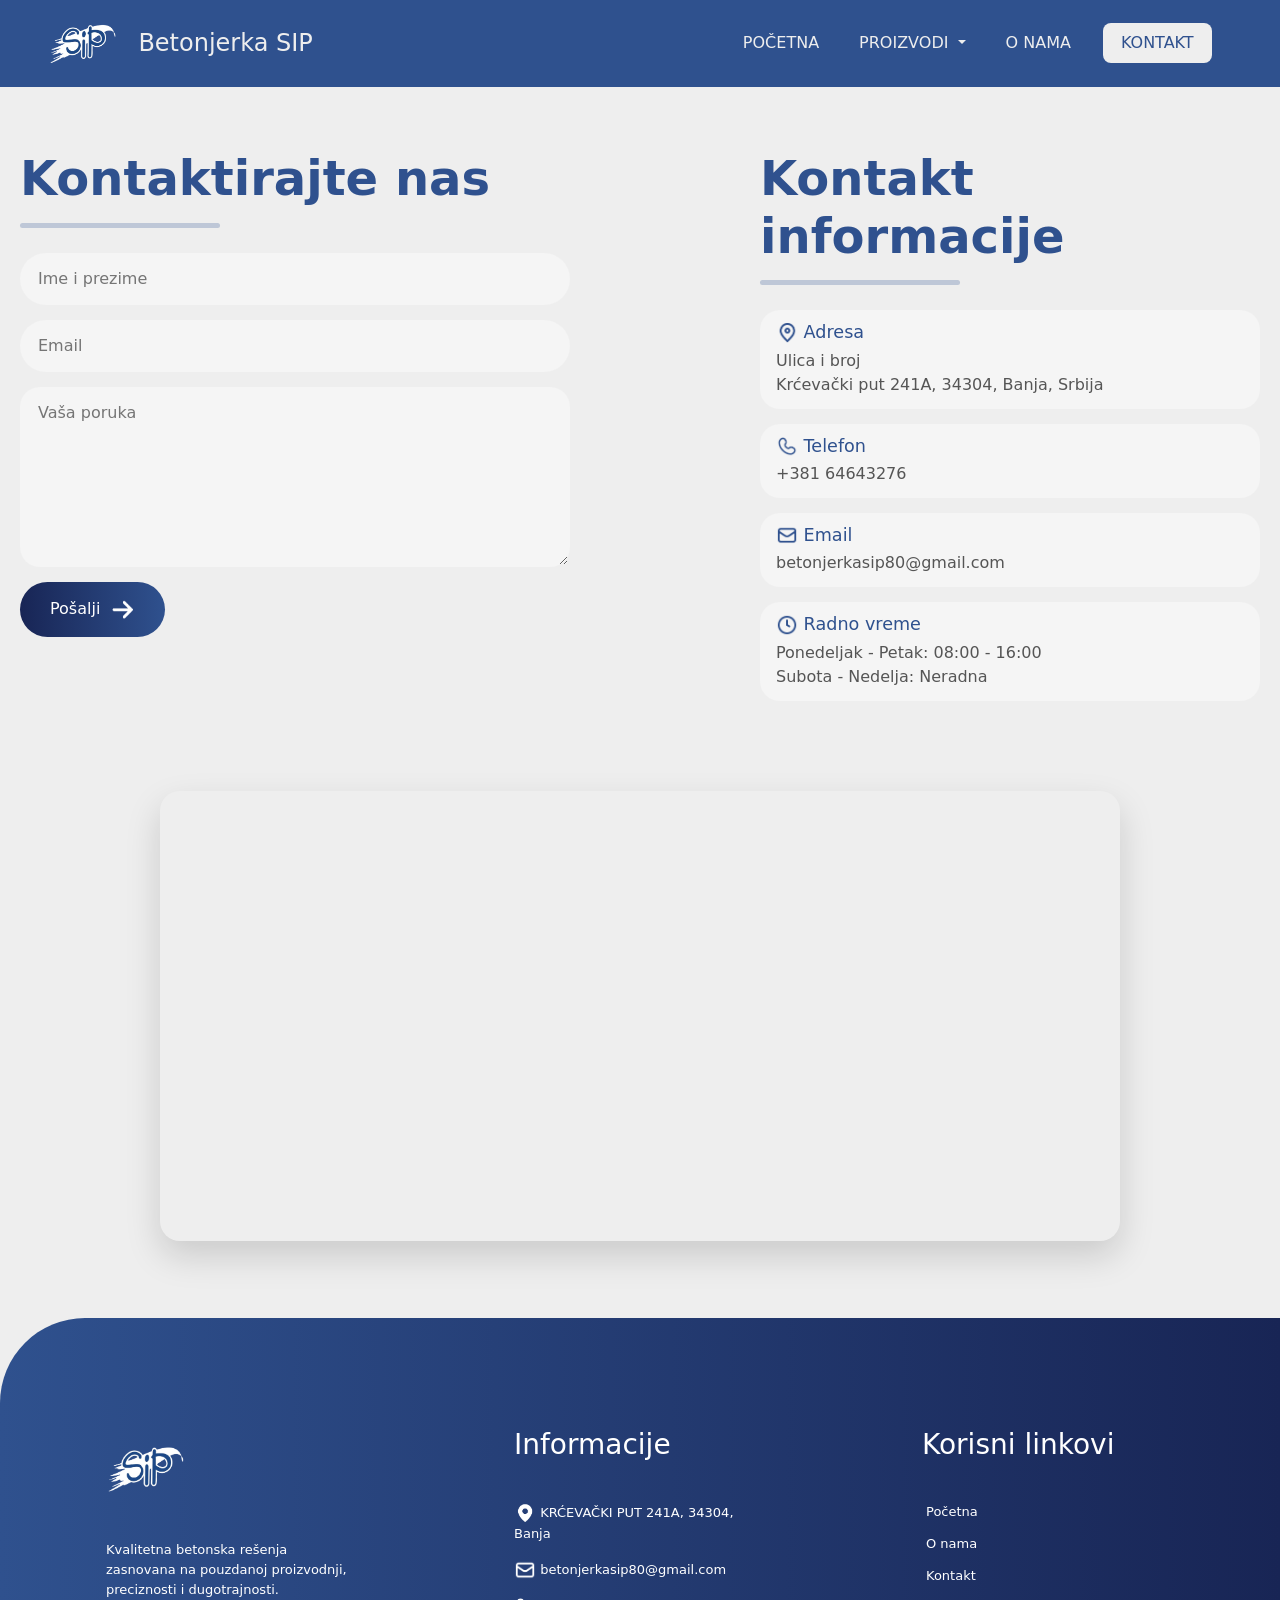
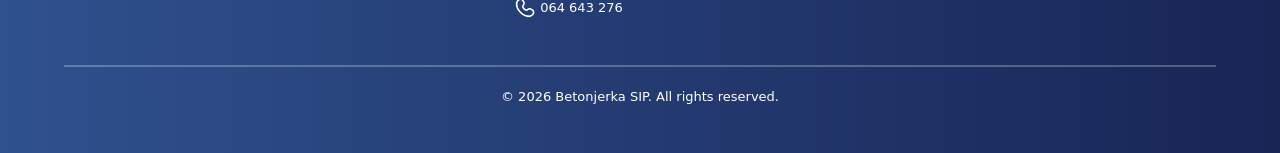
==== kontakt/index.html @ 3fbecf78 "Add files via upload" ====
<!DOCTYPE html>
<html lang="en">
<head>
    <meta charset="UTF-8">
    <meta name="viewport" content="width=device-width, initial-scale=1.0">
    <title>Kontakt</title>
    <meta name="description" content="Kontaktirajte Betonjerku SIP za informacije o proizvodima, cenama, poručivanju i isporuci gotovog betona i betonskih proizvoda.">
    <link rel="stylesheet" href="/styles/style.css">
    <link rel="stylesheet" href="/styles/headerFooter.css">
    <link href="https://cdn.jsdelivr.net/npm/bootstrap@5.3.8/dist/css/bootstrap.min.css" rel="stylesheet" integrity="sha384-sRIl4kxILFvY47J16cr9ZwB07vP4J8+LH7qKQnuqkuIAvNWLzeN8tE5YBujZqJLB" crossorigin="anonymous">

    <link rel="icon" type="image/png" sizes="16x16" href="/assets/logo.jpg">
</head>
<body>
    <div id="navbar"></div>
    

    <div class="contact-container">
        <form action="https://api.web3forms.com/submit" method="POST" class="c">
            <div class="c-naziv">
                <h2>Kontaktirajte nas</h2>
                <hr>
                <input type="hidden" name="access_key" value="ff643e9d-62dd-411f-8a36-cf2dad4c9661">
                <input type="text" name="ime" placeholder="Ime i prezime" class="c-inputs" required>
                <input type="email" name="email" placeholder="Email" class="c-inputs" required>
                <textarea name="poruka" placeholder="Vaša poruka" class="c-inputs" required></textarea>
                <button type="submit" class="c-btn">Pošalji <img src="/assets/strelica.png" alt=""></button>
            </div>
        </form>
        <div class="c-desno">
            <h2>Kontakt informacije</h2>
            <hr>

            <div class="info-card">
                <h4><img src="/assets/adresa-plavo.png" alt="no img" class="c-i"> Adresa</h4>
                <p>Ulica i broj<br>Krćevački put 241A, 34304, Banja, Srbija</p>
            </div>

            <div class="info-card">
                <h4><img src="/assets/telefon-plavo.png" alt="no img" class="c-i"> Telefon</h4>
                <p>+381 64643276</p>
            </div>

            <div class="info-card">
                <h4><img src="/assets/mail-plavo.png" alt="no img" class="c-i"> Email</h4>
                <p>betonjerkasip80@gmail.com</p>
            </div>

            <div class="info-card">
                <h4><img src="/assets/sat-plavo.png" alt="no img" class="c-i"> Radno vreme</h4>
                <p>
                    Ponedeljak - Petak: 08:00 - 16:00<br>
                    Subota - Nedelja: Neradna
                </p>
            </div>
        </div>
    </div>
    
    <section class="mapa">
        <iframe 
            src="https://www.google.com/maps/embed?pb=!1m18!1m12!1m3!1d8401.151093119855!2d20.625566579673027!3d44.2899659961017!2m3!1f0!2f0!3f0!3m2!1i1024!2i768!4f13.1!3m3!1m2!1s0x47574b421ad6b791%3A0xd49f4a3a2567d065!2sBeton%20i%20betonska%20galanterija%2C%20Betonjerka%20SIP!5e1!3m2!1ssr!2srs!4v1784477305817!5m2!1ssr!2srs"
            loading="lazy">
        </iframe>
    </section>

    <div id="footer"></div>

<script src="/java.js"></script>
<script src="https://code.jquery.com/jquery-3.2.1.slim.min.js" integrity="sha384-KJ3o2DKtIkvYIK3UENzmM7KCkRr/rE9/Qpg6aAZGJwFDMVNA/GpGFF93hXpG5KkN" crossorigin="anonymous"></script>
<script src="https://cdn.jsdelivr.net/npm/bootstrap@5.3.8/dist/js/bootstrap.bundle.min.js" integrity="sha384-FKyoEForCGlyvwx9Hj09JcYn3nv7wiPVlz7YYwJrWVcXK/BmnVDxM+D2scQbITxI" crossorigin="anonymous"></script>

</body>
</html>
---- styles/style.css ----
:root{
    --background-color: #eeeeee;
    --primary-color: #2f518e;
    --secondary-color: #a4adad;
    --accent-color: #f70000;
  --text-color: #000000;
  --nav-height: 70px;
}


*{
    margin: 0;
    padding: 0;
    box-sizing: border-box;
}

header{
  background-color: var(--primary-color) !important;
  width: 100vw;
}

body {
    background-color: #eeeeee !important;
    padding-top: var(--nav-height);
}


@media screen and (max-width: 600px) {
  :root { --nav-height: 40px; }
  body { padding-top: var(--nav-height); }
}

/* POCETNA */

.hero {
    position: relative;
    height: 100vh;
    overflow: hidden;
}


.hero-video {
    position: absolute;
    top: -10px;
    left: -10px;
    width: calc(100% + 20px);
    height: calc(100% + 20px);
    object-fit: cover;
    z-index: 0;

    
}
.hero-overlay {
    position: relative;
    z-index: 1;
    width: 100%;
    height: 100%;
    background: rgba(0, 0, 0, 0.45);
    display: flex;
    justify-content: center;
    align-items: center;
    text-align: center;
    color: white;
    padding: 20px;
}

.hero-content h1 {
    font-size: clamp(2.5rem, 6vw, 5rem);
    font-weight: bold;
    margin-bottom: 20px;
}

.hero-content p {
    font-size: clamp(1.1rem, 2vw, 1.5rem);
}

@media (max-width: 900px) {
    .hero {
        height: 50vh;
        min-height: 400px;
    }
}


.section-tag {
    display: block;
    color: var(--primary-color);
    font-size: 0.9rem;
    font-weight: 600;
    letter-spacing: 2px;
    margin-bottom: 10px;
}


.section-title {
    text-align: center;
    margin-bottom: 50px;
}


.section-title h2 {
    color: var(--primary-color);
    font-size: clamp(2rem, 5vw, 3rem);
    margin: 0;
    font-weight: 600;
}


.section-title p {
    color: #666;
    font-size: 1.1rem;
    margin-top: 15px;
}

.welcome {
    display: flex;
    align-items: center;
    justify-content: space-between;
    gap: 60px;
    padding: 90px 8%;
}

.welcome-text {
    flex: 1;
}

.welcome-text h2 {
    color: var(--primary-color);
    font-size: clamp(2rem,5vw,3rem);
    line-height: 1.2;
    margin-bottom: 20px;
}

.welcome-text p {
    color: #555;
    font-size: 1.1rem;
    line-height: 1.8;
    margin-bottom: 30px;
}

.primary-btn {
    display: inline-flex;
    align-items:center;
    justify-content:center;
    padding: 14px 30px;
    background: linear-gradient(
        270deg,
        var(--primary-color),
        #182555
    );
    color:white;
    text-decoration:none;
    border-radius:50px;
    transition:.3s ease;
}

.primary-btn:hover {
    transform:translateY(-3px);
}

.welcome-image {
    flex:1;
}

.welcome-image img {
    width:100%;
    border-radius:30px;
    box-shadow:0 20px 40px rgba(0,0,0,.15);
}

.featured-products {
    padding:90px 8%;
    background:#f5f5f5;
}

.products-grid {
    display:grid;
    grid-template-columns:repeat(3,1fr);
    gap:30px;
}

.product-card {
    background:white;
    border-radius:25px;
    overflow:hidden;
    text-decoration:none;
    color:inherit;
    transition:.3s ease;
    box-shadow:0 10px 25px rgba(0,0,0,.08);
}

.product-card:hover {
    transform:translateY(-8px);
}

.product-card img {
    width:100%;
    height:250px;
    object-fit:cover;
}

.product-info {
    padding:25px;
}

.product-info h3 {
    color:var(--primary-color);
    margin-bottom:10px;
}

.product-info p {
    color:#666;
}

.process {
    padding:90px 8%;
}

.process-grid {
    display:grid;
    grid-template-columns:repeat(4,1fr);
    gap:30px;
}

.step {
    text-align:center;
}

.step-number {
    width:70px;
    height:70px;
    margin:0 auto 20px;
    display:flex;
    justify-content:center;
    align-items:center;
    border-radius:50%;
    background:var(--primary-color);
    color:white;
    font-size:1.4rem;
    font-weight:bold;
}

.step h3 {
    color:var(--primary-color);
}

.step p {
    color:#666;
    line-height:1.6;
}

.gallery-home {
    padding:90px 8%;
    background:#f5f5f5;
}

.gallery-grid {
    display:grid;
    grid-template-columns:repeat(3,1fr);
    gap:20px;
}

.gallery-grid img {
    width:100%;
    height:250px;
    object-fit:cover;
    border-radius:25px;
    transition:.3s ease;
}

.gallery-grid img:hover {
    transform:scale(1.03);
}
.services {

    padding:90px 8%;

    background:var(--background-color);

}


.services-grid {

    display:grid;

    grid-template-columns:repeat(2,1fr);

    gap:30px;

    max-width:1000px;

    margin:auto;

}


.service-card {

    background:#f5f5f5;

    padding:35px;

    border-radius:25px;

}


.service-card h3 {

    color:var(--primary-color);

    font-size:1.5rem;

    margin-bottom:15px;

    font-weight:600;

}


.service-card p {

    color:#666;

    line-height:1.7;

    margin:0;

}


@media(max-width:700px){

    .services-grid{

        grid-template-columns:1fr;

    }

}
.cta {
    margin:80px 8%;
    padding:70px 30px;
    text-align:center;
    background:var(--primary-color);
    color:white;
    border-radius:35px;
}

.cta h2 {
    font-size:clamp(2rem,5vw,3rem);
    margin-bottom:20px;
}

.cta p {
    margin-bottom:30px;
    font-size:1.1rem;
}

.cta .primary-btn {
    background:white;
    color:var(--primary-color);
}

@media(max-width:1000px){
    .welcome,
    .why-us {
        flex-direction:column;
    }

    .products-grid {
        grid-template-columns:1fr;
    }

    .process-grid {
        grid-template-columns:repeat(2,1fr);
    }

    .gallery-grid {
        grid-template-columns:repeat(2,1fr);
    }
}

@media(max-width:600px){
    .welcome,
    .why-us {
        padding:60px 20px;
    }

    .featured-products,
    .process,
    .gallery-home {
        padding:60px 20px;
    }

    .process-grid,
    .gallery-grid {
        grid-template-columns:1fr;
    }

    .why-list {
        grid-template-columns:1fr;
    }

    .cta {
        margin:40px 20px;
        padding:50px 20px;
    }
}


/* KONTAKT */

.contact-container {
    max-width: 1300px;
    margin: 0 auto;
    padding: 80px 20px;

    display: flex;
    justify-content: space-between;
    align-items: flex-start;
    gap: 80px;
}


/* FORMA */

.c {
    width: 100%;
    max-width: 550px;
}

.c-naziv {
    display: flex;
    flex-direction: column;
    gap: 15px;
}

.c-naziv h2 {
    color: var(--primary-color);
    font-weight: 600;
    font-size: clamp(2rem, 5vw, 3rem);
    margin: 0;
}

.c-naziv hr {
    width: 200px;
    height: 5px;
    margin: 0 0 10px;
    border: none;
    border-radius: 10px;
    background-color: var(--primary-color);
}

.c-inputs {
    width: 100%;
    padding: 12px 16px;
    box-sizing: border-box;

    border: 2px solid transparent;
    border-radius: 50px;

    font-size: 1rem;
    background-color: #f5f5f5;

    transition: 0.3s ease;
}

.c-inputs:focus {
    outline: none;
    border-color: var(--primary-color);
}

textarea.c-inputs {
    min-height: 180px;
    border-radius: 20px;
    resize: vertical;
}


/* DUGME */

.c-btn {
    display: flex;
    align-items: center;

    padding: 15px 30px;

    font-size: 16px;
    color: white;

    gap: 10px;

    border: none;
    border-radius: 50px;

    background: linear-gradient(270deg, var(--primary-color), #182555);

    cursor: pointer;
    align-self: flex-start;

    transition: transform 0.3s ease;
}

.c-btn:hover {
    transform: scale(1.05);
}

.c-naziv img {
    width: 25px;
}

.c-i{
    width: 22px;
}

.c-desno {
    width: 100%;
    max-width: 500px;
    display: flex;
    flex-direction: column;
    gap: 15px;
}

.c-desno h2 {
    color: var(--primary-color);
    font-weight: 600;
    font-size: clamp(2rem, 5vw, 3rem);
    margin: 0;
}

.c-desno hr {
    width: 200px;
    height: 5px;
    margin: 0 0 10px;
    border: none;
    border-radius: 10px;
    background-color: var(--primary-color);
}

.info-card {
    display: flex;
    flex-direction: column;
    gap: 5px;
    padding: 12px 16px;
    background-color: #f5f5f5;
    border-radius: 20px;
    transition: 0.3s ease;
}

.info-card h4 {
    color: var(--primary-color);
    font-size: 1.1rem;
    margin: 0;
}

.info-card p {
    color: #555;
    margin: 0;
    line-height: 1.5;
}

.info-card:hover {
    transform: translateX(5px);
}

@media (max-width: 900px) {
    .contact-container {
        flex-direction: column;
        align-items: center;
        gap: 50px;
    }
    .c,
    .c-desno {
        max-width: 550px;
        width: 100%;
    }
}
@media (max-width: 600px) {
    .contact-container {
        padding: 50px 20px;
    }
    .c-inputs {
        width: 100%;
    }
    .c-btn {
        align-self: center;
    }
}

.mapa {
    width: 100%;
    max-width: 1000px;
    margin: 10px auto 70px;
    padding: 0 20px;
}

.mapa iframe {
    width: 100%;
    height: 450px;
    border: none;
    border-radius: 20px;
    box-shadow: 0 15px 35px rgba(0,0,0,0.15);
}

/*O NAMA*/

.about-hero{
    height: 60vh;
    background-image: url("/assets/kamioni.jpeg");
    background-size: cover;
    background-position:center;
    display:flex;
    justify-content:center;
    align-items:center;
    position:relative;
}

.about-overlay{
    width:100%;
    height:100%;
    background:rgba(0,0,0,0.5);
    display:flex;
    flex-direction:column;
    justify-content:center;
    align-items:center;
    text-align:center;
    color:white;
}

.about-overlay h1{
    font-size:clamp(3rem,7vw,5rem);
    margin:0;
}

.about-overlay p{
    font-size:clamp(1rem,2vw,1.5rem);
}

.about-intro{
    max-width:1200px;
    margin:auto;
    padding:80px 20px;
    display:flex;
    align-items:center;
    gap:60px;
}

.about-image{
    flex:1;
}

.about-image img{
    width:100%;
    border-radius:25px;
}

.about-text{
    flex:1;
}

.about-text h2{
    color:var(--primary-color);
    font-size:clamp(2rem,5vw,3rem);
    margin:0;
}

.about-text hr,
.values hr{
    width:200px;
    height:5px;
    background:var(--primary-color);
    border:none;
    border-radius:10px;
    margin:15px 0 25px;
}


.about-text p{
    color:#555;
    line-height:1.8;
    font-size:1.1rem;
}

.values{
    padding:70px 20px;
    text-align:center;
}

.values h2 {
    position: relative;
    display: inline-block;
    color: var(--primary-color);
    font-size: clamp(2rem, 5vw, 3rem);
    margin-bottom: 40px;
}

.values h2::after {
    content: "";
    position: absolute;
    left: 0;
    bottom: -18px;
    width: 200px;
    height: 5px;
    border-radius: 10px;
    background: var(--primary-color);
    opacity: 0.2;
}
.values {
    text-align: center;
}

.values-container{
    max-width:1200px;
    margin:40px auto 0;
    display:grid;
    grid-template-columns:repeat(3,1fr);
    gap:30px;
}

.value-card{
    padding:30px;
    border-radius:25px;
    background:#f5f5f5;
    transition:.3s;
}

.value-card:hover{
    transform:translateY(-8px);
}

.value-card h3{
    color:var(--primary-color);
}

.value-card p{
    color:#555;
    line-height:1.6;
}

section.brojke {
    padding: 80px 20px;
    background-color: var(--primary-color);
}

.brojke .inner {
    max-width: 1200px;
    margin: auto;
    text-align: center;
}

.brojke h2 {
    color: var(--background-color);
    font-size: clamp(2rem, 5vw, 3rem);
    font-weight: 600;
    margin-bottom: 10px;
}

.brojke .subtitle {
    color: #666;
    font-size: 1.1rem;
    margin-bottom: 50px;
}

.brojke-grid {
    display: grid;
    grid-template-columns: repeat(3, 1fr);
    gap: 25px;
}

.brojke-card {
    background: #f5f5f5;
    padding: 40px 25px;
    border-radius: 25px;
    display:flex;
    flex-direction:column;
    align-items:center;
    justify-content:center;
    transition: .3s ease;
    min-height: 180px;
}

.brojke-card:hover {
    transform: translateY(-7px);
}

.broj {
    font-size: clamp(3rem, 6vw, 4rem);
    font-weight: bold;
    color: var(--primary-color);
    margin-bottom: 10px;
    opacity:0;
    transform:translateY(15px);
}

.broj::after {
    content:"+";
}

@media(max-width:900px){
    .about-intro{
        flex-direction:column;
    }
    .values-container{
        grid-template-columns:1fr;
    }
    .stats{
        flex-direction:column;
        gap:40px;
    }
    .brojke-grid{
        grid-template-columns:1fr;
        max-width:450px;
        margin:auto;
    }
}

.certificates-section {
    padding: 80px 0;
    background: #f4f4f2;
}

.certificates-heading {
    max-width: 700px;
    margin-bottom: 60px;
    color: var(--primary-color);
}

.certificates-heading h2 {
    font-size: clamp(42px, 5vw, 65px);
    line-height: 1;
    margin-bottom: 25px;
}

.certificates-heading p {
    max-width: 600px;
    color: #777;
    font-size: 17px;
    line-height: 1.7;
}

.certificates-grid {
    display: grid;
    grid-template-columns: repeat(4, 1fr);
    gap: 20px;
}

.certificate-card {
    min-width: 0;
}

.certificate-image {
    width: 100%;
    aspect-ratio: 0.71;
    overflow: hidden;
    background: #fff;
    border: 1px solid #dededb;
    padding: 10px;
}

.certificate-image img {
    width: 100%;
    height: 100%;
    object-fit: contain;
    display: block;
    transition: transform 0.4s ease;
}

.certificate-card:hover .certificate-image img {
    transform: scale(1.025);
}


.certificate-info {
    padding-top: 20px;
}

.certificate-info span {
    display: block;
    color: #999;
    font-size: 11px;
    font-weight: 600;
    letter-spacing: 2px;
    margin-bottom: 8px;
}

.certificate-info h3 {
    font-size: 20px;
    font-weight: 500;
    margin: 0;
    color: #222;
}

@media (max-width: 991px) {

    .certificates-grid {
        grid-template-columns: repeat(2, 1fr);
        gap: 35px 20px;
    }

}

@media (max-width: 576px) {

    .certificates-section {
        padding: 75px 0;
    }
    .certificates-heading {
        margin-bottom: 40px;
    }
    .certificates-heading h2 {
        font-size: 40px;
        margin-bottom: 20px;
    }
    .certificates-heading p {
        font-size: 15px;
    }
    .certificates-grid {
        grid-template-columns: 1fr;
        gap: 45px;
    }
    .certificate-card {
        width: 100%;
        max-width: 340px;
        margin: 0 auto;
    }
    .certificate-info h3 {
        font-size: 19px;
    }
}

.certificate-clickable {
    cursor: zoom-in;
}
.certificate-lightbox {
    position: fixed;
    inset: 0;
    background: rgba(0, 0, 0, 0.9);
    z-index: 99999;
    display: none;
    align-items: center;
    justify-content: center;
    padding: 40px;
}
.certificate-lightbox.active {
    display: flex;
}
.certificate-lightbox img {
    max-width: 90%;
    max-height: 90vh;
    width: auto;
    height: auto;
    object-fit: contain;
}
.lightbox-close {
    position: absolute;
    top: 20px;
    right: 30px;
    background: none;
    border: none;
    color: white;
    font-size: 45px;
    line-height: 1;
    cursor: pointer;
    z-index: 2;
}
@media (max-width: 576px) {
    .certificate-lightbox {
        padding: 20px;
    }
    .certificate-lightbox img {
        max-width: 100%;
        max-height: 85vh;
    }
    .lightbox-close {
        top: 15px;
        right: 15px;
        font-size: 40px;
    }
}

.location-section {
    padding: 80px 0;
}
.location-heading {
    margin-bottom: 45px;
    color: var(--primary-color);
}
.location-heading h2 {
    font-size: clamp(40px,5vw,62px);
    line-height: 1.05;
    margin-bottom: 20px;
}
.location-heading p {
    color: #777;
    font-size: 17px;
    margin: 0;
}
.location-map {
    width: 100%;
    height: 500px;
    overflow: hidden;
}
.location-map iframe {
    width: 100%;
    height: 100%;
    border: 0;
    display: block;
}
@media (max-width:576px) {
    .location-section {
        padding: 70px 0;
    }
    .location-heading {
        margin-bottom: 30px;
    }
    .location-heading h2 {
        font-size: 40px;
    }
    .location-heading p {
        font-size: 15px;
    }
    .location-map {
        height: 350px;
    }
}


/* ================================
   PRODUCT PAGES
================================ */

.product-hero {
    min-height: 75vh;
    position: relative;
    display: flex;
    align-items: center;
    background-image: url("/assets/baza_uvelicano.jpg");
    background-size: cover;
    background-position: center;
    color: #fff;
}

.product-hero-overlay {
    position: absolute;
    inset: 0;
    background: rgba(0, 0, 0, 0.58);
}

.product-hero-content {
    position: relative;
    z-index: 2;
    padding-top: 80px;
}

.product-label,
.section-small-title {
    display: inline-block;
    font-size: 13px;
    font-weight: 600;
    letter-spacing: 3px;
    text-transform: uppercase;
    margin-bottom: 18px;
    margin-top: 30px;
}

.product-hero h1 {
    font-size: clamp(55px, 8vw, 105px);
    line-height: 0.95;
    font-weight: 700;
    margin-bottom: 30px;
}

.product-hero p {
    max-width: 520px;
    font-size: 20px;
    line-height: 1.6;
}

.product-intro {
    padding: 120px 0;
    background: #f4f4f2;
}

.product-intro h2,
.product-info h2 {
    font-size: clamp(38px, 5vw, 62px);
    line-height: 1.05;
    margin-bottom: 30px;
}

.product-intro p {
    color: #666;
    font-size: 17px;
    line-height: 1.8;
    max-width: 570px;
}

.product-image-placeholder {
    height: 500px;
    background: #d8d8d5;
    display: flex;
    align-items: center;
    justify-content: center;
    text-align: center;
}

.product-image-placeholder span {
    font-size: 13px;
    letter-spacing: 3px;
    font-weight: 600;
}

.product-image-placeholder {
    width: 100%;
    height: 500px;
    overflow: hidden;
}

.product-image-placeholder > div {
    width: 100%;
    height: 100%;
}

.product-image-placeholder img {
    width: 100%;
    height: 100%;
    object-fit: cover;
    display: block;
}

.product-image-video {
    width: 100%;
    height: 500px;
    overflow: hidden;
}

.product-image-video video {
    width: 100%;
    height: 100%;
    object-fit: cover;
    display: block;
}

@media (max-width: 576px) {

    .product-image-video {
        height: 300px;
    }

}

.concrete-classes {
    padding: 120px 0;
    background: #fff;
}

.section-heading {
    max-width: 700px;
    margin: 0 auto;
}

.section-heading h2 {
    font-size: clamp(40px, 5vw, 60px);
    margin-bottom: 20px;
}

.section-heading p {
    color: #777;
    font-size: 17px;
}

.class-box {
    min-height: 180px;
    background: #eeeeeb;
    display: flex;
    flex-direction: column;
    justify-content: center;
    align-items: center;
    transition: transform 0.3s ease;
}

.class-box:hover {
    transform: translateY(-5px);
}

.class-box span {
    font-size: 13px;
    letter-spacing: 3px;
    color: #777;
}

.class-box strong {
    font-size: 46px;
    line-height: 1;
    margin-top: 10px;
}

.product-banner {
    padding: 100px 0;
    background: #f4f4f2;
}

.product-banner-image {
    height: 500px;
    background: #d5d5d2;
    display: flex;
    align-items: center;
    justify-content: center;
}

.product-banner {
    padding: 100px 0;
    background: #f4f4f2;
}

.product-banner-video {
    width: 100%;
    height: 500px;
    overflow: hidden;
}

.product-banner-video video {
    width: 100%;
    height: 100%;
    object-fit: cover;
    display: block;
}

@media (max-width: 991px) {

    .product-banner-video {
        height: 400px;
    }

}


@media (max-width: 576px) {

    .product-banner {
        padding: 60px 0;
    }

    .product-banner-video {
        height: 280px;
    }

}

.banner-placeholder {
    font-size: 13px;
    font-weight: 600;
    letter-spacing: 3px;
    color: #777;
}

@media (max-width: 768px) {
    .product-hero {
        min-height: 65vh;
    }
    .product-hero h1 {
        font-size: 58px;
    }
    .product-intro,
    .concrete-classes,
    .product-info {
        padding: 80px 0;
    }
    .product-image-placeholder {
        height: 350px;
    }
    .product-banner-image {
        height: 300px;
    }
    .class-box {
        min-height: 140px;
    }
    .class-box strong {
        font-size: 45px;
    }
}

.pumpani-hero {
    background-image: url("/assets/beton.jpg");
}

.special-hero {
    background-image: url("/assets/kamion.jpg");
}

.special-concrete-list {
    padding: 120px 0;
    background: #f4f4f2;
}

.special-grid {
    display: grid;
    grid-template-columns: repeat(2, 1fr);
    gap: 2px;
    margin-top: 60px;
    background: #d0d0cd;
}

.special-card {
    background: #fff;
    min-height: 330px;
    padding: 45px;
    position: relative;
}

.special-number {
    display: block;
    font-size: 13px;
    letter-spacing: 2px;
    color: #999;
    margin-bottom: 50px;
}

.special-card h3 {
    font-size: 28px;
    line-height: 1.15;
    margin-bottom: 20px;
    max-width: 400px;
}

.special-card p {
    color: #777;
    line-height: 1.7;
    max-width: 500px;
    margin: 0;
}

@media (max-width: 768px) {
    .special-concrete-list {
        padding: 80px 0;
    }
    .special-grid {
        grid-template-columns: 1fr;
    }
    .special-card {
        min-height: auto;
        padding: 35px;
    }
    .special-number {
        margin-bottom: 30px;
    }
}

html,
body {
    max-width: 100%;
    overflow-x: hidden;
}


.production-section {
    padding: 120px 0;
    background: #d8d8d5;
    color: var(--primary-color);
}

.production-section .section-small-title {
    color: #777;
}

.production-section h2 {
    font-size: clamp(40px, 5vw, 65px);
    line-height: 1.03;
    font-weight: 600;
    margin: 0;
    max-width: 500px;
}

.production-intro {
    padding-bottom: 35px;
}

.production-intro p {
    color: #494949;
    font-size: 19px;
    line-height: 1.75;
    margin: 0;
}

.production-item {
    display: flex;
    gap: 30px;
    padding: 35px 0;
    border-top: 1px solid rgba(255,255,255,0.15);
}

.production-number {
    flex-shrink: 0;
    font-size: 13px;
    color: #494949;
    letter-spacing: 2px;
    padding-top: 4px;
}

.production-item h3 {
    font-size: 24px;
    line-height: 1.2;
    margin-bottom: 15px;
}

.production-item p {
    color: #494949;
    font-size: 16px;
    line-height: 1.75;
    margin: 0;
}

.production-item strong {
    color: var(--primary-color);
    font-weight: 500;
}

.production-note {
    margin-top: 12px !important;
    color: #494949 !important;
    font-size: 14px !important;
}

@media (max-width: 576px) {

    .production-section {
        padding: 75px 0;
    }

    .production-section h2 {
        font-size: 40px;
        margin-bottom: 45px;
    }

    .production-intro p {
        font-size: 17px;
        line-height: 1.7;
    }

    .production-item {
        gap: 18px;
        padding: 28px 0;
    }

    .production-item h3 {
        font-size: 21px;
    }

    .production-item p {
        font-size: 15px;
        line-height: 1.7;
    }

    .production-number {
        font-size: 11px;
    }

}

/* =========================================
   BETONSKE CEVI
========================================= */


.pipes-hero {
    background-image: url("/assets/cevi.jpeg");
}

.pipes-table-section {
    padding: 120px 0;
    background: #fff;
}

.table-wrapper {
    width: 100%;
    overflow-x: auto;
    -webkit-overflow-scrolling: touch;
    border: 1px solid #ddd;
}

.pipes-table {
    width: 100%;
    min-width: 850px;
    border-collapse: collapse;
    background: #fff;
}

.pipes-table th,
.pipes-table td {
    border: 1px solid #d5d5d2;
    text-align: center;
    padding: 18px 15px;
}

.pipes-table thead tr:first-child th {
    background: var(--primary-color);
    color: #fff;
    font-size: 18px;
    letter-spacing: 0.5px;
    padding: 22px;
}

.pipes-table thead tr:nth-child(2) th {
    background: #eeeeeb;
    color: #222;
    font-size: 15px;
    line-height: 1.35;
    vertical-align: middle;
}

.pipes-table th small {
    display: inline-block;
    margin-top: 5px;
    font-size: 12px;
    font-weight: 400;
    color: #777;
}

.pipes-table tbody td {
    font-size: 16px;
    color: #444;
}

.pipes-table tbody tr:nth-child(even) {
    background: #f7f7f5;
}

.pipes-table tbody tr:hover {
    background: #eeeeeb;
}

.table-note {
    margin-top: 18px;
    color: #888;
    font-size: 13px;
}

@media (max-width: 576px) {

    .pipes-intro {
        padding: 75px 0;
    }

    .pipes-intro h2 {
        font-size: 40px;
    }

    .pipes-intro p {
        font-size: 15px;
    }

    .pipes-image-placeholder {
        height: 280px;
    }

    .pipes-table-section {
        padding: 75px 0;
    }

    .table-heading {
        margin-bottom: 35px;
    }

    .table-heading h2 {
        font-size: 38px;
    }

    .table-wrapper {
        margin-left: 0;
        margin-right: 0;
    }

}

#carouselExampleIndicators {
    max-width: 1000px;
    margin: 0 auto;
    margin-top: 70px;
    margin-bottom: 70px;
}

#carouselExampleIndicators img {
    width: 100%;
    height: 450px;
    object-fit: cover;
}

#carouselExampleCaptions {
    max-width: 1000px;
    margin: 0 auto;
    margin-top: 70px;
    margin-bottom: 70px;
}

#carouselExampleCaptions img {
    width: 100%;
    height: 450px;
    object-fit: cover;
}

/*elementi za sahte*/
.shafts-hero {
    background-image: url("/assets/kineta.jpeg");
    background-size: cover;
    background-position: center;
    background-repeat: no-repeat;
}

.shaft-main {
    padding: 60px 0;
    background: #f4f4f2;
}
.shaft-main h2 {
    font-size: clamp(40px,5vw,62px);
    line-height: 1.05;
    margin-bottom: 25px;
}
.shaft-main p {
    color: #777;
    font-size: 17px;
    line-height: 1.8;
    max-width: 520px;
}
.shaft-drawing {
    width: 100%;
    background: #fff;
    padding: 25px;
    border: 1px solid #ddd;
}
.shaft-drawing img {
    width: 100%;
    height: auto;
    display: block;
}
.shaft-products {
    padding: 120px 0;
    background: #fff;
}
.shaft-heading {
    max-width: 700px;
    margin-bottom: 55px;
}
.shaft-heading h2 {
    font-size: clamp(40px,5vw,60px);
    line-height: 1.05;
    margin-bottom: 20px;
}
.shaft-heading p {
    color: #777;
    font-size: 16px;
}
.shaft-grid {
    display: grid;
    grid-template-columns: repeat(3,1fr);
    gap: 2px;
    background: #ddd;
}
.shaft-card {
    background: #f4f4f2;
    padding: 40px;
    min-height: 280px;
}
.shaft-number {
    display: block;
    color: #999;
    font-size: 12px;
    letter-spacing: 2px;
    margin-bottom: 45px;
}
.shaft-card h3 {
    font-size: 24px;
    margin-bottom: 18px;
}
.shaft-card p {
    color: #666;
    font-size: 15px;
    line-height: 1.6;
    margin-bottom: 5px;
}
@media (max-width:991px) {
    .shaft-grid {
        grid-template-columns: repeat(2,1fr);
    }
}
@media (max-width:576px) {
    .shaft-main,.shaft-products {
        padding: 75px 0;
    }
    .shaft-main h2,.shaft-heading h2 {
        font-size: 40px;
    }
    .shaft-drawing {
        padding: 12px;
    }
    .shaft-grid {
        grid-template-columns: 1fr;
    }
    .shaft-card {
        min-height: 0;
        padding: 30px 25px;
    }
    .shaft-number {
        margin-bottom: 25px;
    }
}

/*ivicnjaci*/
.curbs-hero {
    background-image: url("/assets/ivicnjak1.jpeg");
    background-size: cover;
    background-position: center;
    background-repeat: no-repeat;
}

.curbs-intro {
    padding: 100px 0;
    background: #f4f4f2;
}
.curbs-intro h2 {
    font-size: clamp(40px,5vw,62px);
    line-height: 1.05;
    margin: 0;
}
.curbs-intro p {
    color: #777;
    font-size: 17px;
    line-height: 1.8;
    margin: 0;
}
.curbs-products {
    padding: 110px 0 120px;
    background: #fff;
}
.curbs-grid {
    display: grid;
    grid-template-columns: repeat(2,1fr);
    gap: 20px;
}
.curb-card {
    border: 1px solid #ddd;
    background: #f7f7f5;
    min-width: 0;
}
.curb-card-top {
    display: flex;
    justify-content: space-between;
    align-items: center;
    gap: 20px;
    padding: 20px 25px;
    border-bottom: 1px solid #ddd;
}
.curb-number {
    color: #999;
    font-size: 12px;
    letter-spacing: 2px;
}
.curb-type {
    color: #777;
    font-size: 12px;
    letter-spacing: 1px;
    text-align: right;
}
.curb-drawing {
    height: 330px;
    padding: 25px;
    background: #fff;
    display: flex;
    align-items: center;
    justify-content: center;
}
.curb-drawing img {
    width: 100%;
    height: 100%;
    object-fit: contain;
    display: block;
}
.curb-info {
    padding: 25px;
    border-top: 1px solid #ddd;
    display: flex;
    justify-content: space-between;
    align-items: flex-end;
}
.curb-info h3 {
    margin: 0;
    font-size: 27px;
    font-weight: 500;
}
.curb-info span {
    color: #888;
    font-size: 14px;
}

.curb-dimension-label {
    color: #888;
    font-size: 11px;
    letter-spacing: 2px;
    margin-bottom: 12px;
}
.curb-no-drawing-content h3 {
    font-size: clamp(42px,5vw,62px);
    line-height: 1;
    margin: 0;
}
.curb-unit {
    color: #aaa;
    font-size: 17px;
    margin-top: 10px;
}
.curb-no-drawing-content p {
    color: #999;
    font-size: 14px;
    margin: 35px 0 0;
}
.ivicnjaci-video-gallery{
    padding:80px 0;
}
.ivicnjaci-video-gallery .section-heading{
    margin-bottom:40px;
}
#ivicnjaciVideoCarousel{
    max-width:900px;
    margin:0 auto;
}
#ivicnjaciVideoCarousel .carousel-inner{
    border-radius:12px;
    overflow:hidden;
}
#ivicnjaciVideoCarousel video{
    width:100%;
    height:520px;
    object-fit:cover;
    background:#000;
}

#carouselExampleIndicators,
#ivicnjaciVideoCarousel{
    width:100%;
    max-width:900px;
    margin:0 auto;
}
#carouselExampleIndicators .carousel-inner,
#ivicnjaciVideoCarousel .carousel-inner{
    width:100%;
    height:470px;
    border-radius:12px;
    overflow:hidden;
}
#carouselExampleIndicators .carousel-item,
#ivicnjaciVideoCarousel .carousel-item{
    width:100%;
    height:520px;
}
#carouselExampleIndicators img,
#ivicnjaciVideoCarousel video{
    width:100%;
    height:100%;
    object-fit:cover;
}
.ivicnjaci-video-gallery{
    padding:60px 0;
}
@media(max-width:768px){
    #carouselExampleIndicators .carousel-inner,
    #ivicnjaciVideoCarousel .carousel-inner,
    #carouselExampleIndicators .carousel-item,
    #ivicnjaciVideoCarousel .carousel-item{
        height:350px;
    }
}
@media(max-width:768px){
    .ivicnjaci-video-gallery{
        padding:50px 0;
    }
    #ivicnjaciVideoCarousel video{
        height:350px;
    }
}

@media (max-width:991px) {
    .curbs-grid {
        grid-template-columns: 1fr;
    }
}
@media (max-width:576px) {
    .curbs-hero {
        padding: 0 0 45px;
    }
    .curbs-hero h1 {
        font-size: 48px;
    }
    .curbs-hero p {
        font-size: 16px;
    }
    .curbs-intro,.curbs-products {
        padding: 70px 0;
    }
    .curbs-intro h2 {
        font-size: 40px;
        margin-bottom: 25px;
    }
    .curbs-intro p {
        font-size: 15px;
    }
    .curbs-grid {
        gap: 15px;
    }
    .curb-drawing {
        height: 260px;
        padding: 15px;
    }
    .curb-card-top {
        padding: 17px 18px;
    }
    .curb-info {
        padding: 20px;
    }
    .curb-info h3 {
        font-size: 23px;
    }
    .curb-no-drawing-content {
        min-height: 300px;
        padding: 40px 25px;
    }
}

/*behaton i raster ploce*/
.paving-hero {
    padding: 50px 0 50px;
    background: var(--primary-color);
    color: #ffffff;
}
.paving-hero .product-label {
    color: #c6c5e1;
}
.paving-hero h1 {
    font-size: clamp(55px,8vw,100px);
    line-height: .93;
    font-weight: 700;
    margin: 20px 0 30px;
}
.paving-hero p {
    max-width: 600px;
    color: #c6c5e1;
    font-size: 18px;
    line-height: 1.7;
}

.paving-section {
    padding: 110px 0 120px;
    background: #fff;
}
.paving-section-heading {
    max-width: 720px;
    margin-bottom: 50px;
}
.paving-section-heading h2 {
    font-size: clamp(40px,5vw,60px);
    line-height: 1.05;
    margin-bottom: 20px;
}
.paving-section-heading p {
    color: #777;
    font-size: 16px;
}
.thickness-row {
    display: grid;
    grid-template-columns: repeat(3,1fr);
    gap: 2px;
    background: #d8d8d5;
    margin-bottom: 60px;
}
.thickness-box {
    background: #f4f4f2;
    min-height: 190px;
    display: flex;
    flex-direction: column;
    align-items: center;
    justify-content: center;
}
.thickness-box span {
    color: #888;
    font-size: 11px;
    letter-spacing: 2px;
}
.thickness-box strong {
    font-size: 60px;
    line-height: 1;
    margin-top: 10px;
}
.thickness-box small {
    color: #888;
    font-size: 14px;
    margin-top: 5px;
}
.dimension-grid {
    display: grid;
    grid-template-columns: repeat(4,1fr);
    gap: 15px;
}
.dimension-card {
    min-height: 190px;
    padding: 25px;
    background: var(--primary-color);
    color: #fff;
    display: flex;
    flex-direction: column;
    justify-content: space-between;
}
.dimension-card span {
    color: #dddddd;
    font-size: 11px;
    letter-spacing: 2px;
}
.dimension-card h3 {
    font-size: 30px;
    margin: 35px 0 0;
}
.dimension-card p {
    color: #dddddd;
    font-size: 14px;
    margin: 0;
}
.shape-strip {
    margin-top: 60px;
    padding: 35px 40px;
    background: #f4f4f2;
    display: flex;
    justify-content: space-between;
    align-items: center;
    gap: 40px;
}
.shape-strip span {
    color: #999;
    font-size: 11px;
    letter-spacing: 2px;
}
.shape-strip h3 {
    font-size: 30px;
    margin: 8px 0 0;
}
.shape-strip p {
    max-width: 500px;
    color: #777;
    line-height: 1.7;
    margin: 0;
}
.raster-section {
    padding: 100px 0;
    color: #000000;
}
.raster-section h2 {
    font-size: clamp(40px,5vw,60px);
    line-height: 1.05;
    margin-bottom: 25px;
}
.raster-section p {
    color: #545454;
    font-size: 16px;
    line-height: 1.7;
}
.raster-thickness {
    border-top: 1px solid #8f8f8f;
}
.raster-item {
    display: flex;
    align-items: center;
    gap: 30px;
    padding: 35px 0;
    border-bottom: 1px solid #8f8f8f;
}
.raster-item > span {
    color: #777;
    font-size: 12px;
    letter-spacing: 2px;
}
.raster-item small {
    display: block;
    color: #888;
    font-size: 11px;
    letter-spacing: 2px;
    margin-bottom: 6px;
}
.raster-item strong {
    font-size: 36px;
    font-weight: 500;
}
@media (max-width:991px) {
    .dimension-grid {
        grid-template-columns: repeat(2,1fr);
    }
}
@media (max-width:576px) {
    .paving-hero {
        padding: 35px 0 35px;
    }
    .paving-hero h1 {
        font-size: 52px;
    }
    .paving-hero p {
        font-size: 16px;
    }
    .paving-intro,.paving-section,.raster-section {
        padding: 70px 0;
    }
    .paving-intro h2,.paving-section-heading h2,.raster-section h2 {
        font-size: 40px;
    }
    .thickness-row {
        grid-template-columns: repeat(3,1fr);
        margin-bottom: 40px;
    }
    .thickness-box {
        min-height: 140px;
    }
    .thickness-box strong {
        font-size: 42px;
    }
    .dimension-grid {
        grid-template-columns: repeat(2,1fr);
        gap: 10px;
    }
    .dimension-card {
        min-height: 155px;
        padding: 20px;
    }
    .dimension-card h3 {
        font-size: 23px;
    }
    .shape-strip {
        margin-top: 40px;
        padding: 30px 25px;
        flex-direction: column;
        align-items: flex-start;
        gap: 20px;
    }
    .raster-item {
        padding: 28px 0;
    }
}

/*rigole kanalete korube i kanali*/
.product-category {
    padding: 120px 0;
}
.rigole-section {
    background: #f4f4f2;
    color: var(--primary-color);
}
.kanalete-section {
    background: #ecebeb;
    color: var(--primary-color);
}
.korube-section {
    background: #f9f9f9;
    color: var(--primary-color);
}
.kanali-section {
    color: var(--primary-color);
}
.category-heading {
    display: flex;
    align-items: flex-start;
    gap: 35px;
    margin-bottom: 65px;
}
.category-heading > span {
    font-size: 14px;
    font-weight: 600;
    color: #8b8a8a;
    padding-top: 12px;
}
.category-heading p {
    font-size: 12px;
    letter-spacing: 2.5px;
    color: #8b8a8a;
    margin: 0 0 10px;
}
.category-heading h2 {
    font-size: clamp(45px,6vw,72px);
    line-height: 1;
    margin: 0;
}
.korube-section .category-heading p,
.korube-section .category-heading > span {
    color: #888;
}
.technical-grid {
    display: grid;
    grid-template-columns: repeat(2,1fr);
    gap: 2px;
    background: #ddd;
}
.technical-grid.one-item {
    grid-template-columns: minmax(0,650px);
    background: transparent;
}
.technical-card {
    background: #fff;
    min-width: 0;
}
.korube-section .technical-card {
    background: #f4f4f2;
    color: #222;
}
.technical-sketch {
    width: 100%;
    height: 390px;
    padding: 35px;
    display: flex;
    align-items: center;
    justify-content: center;
    background: #fff;
}
.technical-sketch img {
    width: 100%;
    height: 100%;
    object-fit: contain;
    display: block;
}
.technical-info {
    padding: 28px 35px 32px;
    border-top: 1px solid #e5e5e5;
}
.technical-info span {
    display: block;
    font-size: 11px;
    letter-spacing: 2px;
    color: #999;
    margin-bottom: 8px;
}
.technical-info h3 {
    font-size: 25px;
    font-weight: 600;
    margin: 0;
}
@media (max-width:991px) {
    .product-category {
        padding: 90px 0;
    }
    .technical-sketch {
        height: 320px;
    }
}
@media (max-width:767px) {
    .technical-grid,
    .technical-grid.one-item {
        grid-template-columns: 1fr;
    }
    .category-heading {
        gap: 20px;
        margin-bottom: 45px;
    }
}
@media (max-width:576px) {
    .product-category {
        padding: 70px 0;
    }
    .category-heading {
        margin-bottom: 35px;
    }
    .category-heading > span {
        display: none;
    }
    .category-heading h2 {
        font-size: 43px;
    }
    .technical-sketch {
        height: 280px;
        padding: 25px;
    }
    .technical-info {
        padding: 22px 25px 26px;
    }
    .technical-info h3 {
        font-size: 22px;
    }
}

/*betonski elementi*/
.special-products-page {
    background: #fff;
}
.special-product-section {
    padding: 100px 0;
}
.chimney-section {
    background: #f4f4f2;
}
.blocks-section {
    background: #fff;
}
.ventilation-section {
    background: #f4f4f2;
    color: #222;
}
.special-section-heading {
    display: flex;
    gap: 24px;
    align-items: flex-start;
    margin-bottom: 28px;
}
.special-section-heading > span {
    color: #b0b0b0;
    font-size: 13px;
    font-weight: 600;
    padding-top: 8px;
}
.special-section-heading p {
    font-size: 11px;
    letter-spacing: 2.2px;
    color: #999;
    margin: 0 0 8px;
    text-transform: uppercase;
}
.special-section-heading h2 {
    font-size: clamp(40px,5vw,62px);
    font-weight: 600;
    margin: 0;
    line-height: 1.05;
    color: #222;
}
.special-description {
    max-width: 680px;
    color: #777;
    font-size: 16px;
    line-height: 1.8;
    margin-bottom: 50px;
}
.ventilation-section .special-description {
    color: #777;
}
.diameter-grid {
    display: grid;
    grid-template-columns: repeat(5,1fr);
    gap: 14px;
    background: transparent;
}
.diameter-card {
    background: #fff;
    border: 1px solid #e2e2e2;
    padding: 28px 24px;
    min-height: 165px;
    display: flex;
    flex-direction: column;
    justify-content: flex-end;
    transition: transform .25s ease, box-shadow .25s ease;
}
.diameter-card:hover {
    transform: translateY(-4px);
    box-shadow: 0 10px 25px rgba(0,0,0,.06);
}
.diameter-card span,
.dimension-card span,
.ventilation-card > span {
    font-size: 10px;
    letter-spacing: 2px;
    color: #aaa;
    font-weight: 600;
}
.diameter-card h3 {
    font-size: 34px;
    font-weight: 600;
    margin: 14px 0 0;
    color: #222;
}
.diameter-card p {
    color: #999;
    margin: 2px 0 0;
    font-size: 14px;
}
.blocks-groups {
    display: flex;
    flex-direction: column;
    gap: 65px;
}
.blocks-group-heading {
    display: flex;
    align-items: center;
    gap: 14px;
    margin-bottom: 22px;
    padding-bottom: 14px;
    border-bottom: 1px solid #e5e5e5;
}
.blocks-group-heading span {
    font-size: 11px;
    color: #aaa;
    letter-spacing: 2px;
}
.blocks-group-heading h3 {
    font-size: 27px;
    font-weight: 600;
    margin: 0;
    color: #222;
}
.dimensions-grid {
    display: grid;
    grid-template-columns: repeat(4,1fr);
    gap: 14px;
    background: transparent;
}
.dimension-card {
    background: #f7f7f5;
    border: 1px solid #e7e7e7;
    padding: 28px 26px;
    min-height: 165px;
    display: flex;
    flex-direction: column;
    justify-content: flex-end;
    transition: transform .25s ease, box-shadow .25s ease;
}
.dimension-card:hover {
    transform: translateY(-4px);
    box-shadow: 0 10px 25px rgba(0,0,0,.05);
}
.dimension-card h3 {
    font-size: 23px;
    font-weight: 600;
    margin: 14px 0 0;
    color: #222;
}
.dimension-card p {
    margin: 3px 0 0;
    color: #999;
    font-size: 14px;
}
.ventilation-grid {
    display: grid;
    grid-template-columns: repeat(3,1fr);
    gap: 16px;
    background: transparent;
}
.ventilation-card {
    background: #fff;
    border: 1px solid #e1e1e1;
    padding: 34px;
    min-height: 255px;
    display: flex;
    flex-direction: column;
    transition: transform .25s ease, box-shadow .25s ease;
}
.ventilation-card:hover {
    transform: translateY(-4px);
    box-shadow: 0 10px 25px rgba(0,0,0,.06);
}
.ventilation-card h3 {
    font-size: 58px;
    line-height: 1;
    margin: 22px 0;
    font-weight: 600;
    color: #222;
}
.ventilation-dimension {
    margin-top: auto;
    padding-top: 20px;
    border-top: 1px solid #e6e6e6;
}
.ventilation-dimension small {
    display: block;
    font-size: 10px;
    letter-spacing: 2px;
    color: #aaa;
    margin-bottom: 7px;
}
.ventilation-dimension strong {
    font-size: 18px;
    font-weight: 500;
    color: #333;
}
@media (max-width:991px) {
    .special-product-section {
        padding: 85px 0;
    }
    .diameter-grid {
        grid-template-columns: repeat(3,1fr);
    }
    .dimensions-grid {
        grid-template-columns: repeat(2,1fr);
    }
}
@media (max-width:767px) {
    .special-product-section {
        padding: 70px 0;
    }
    .ventilation-grid {
        grid-template-columns: 1fr;
    }
    .special-description {
        margin-bottom: 40px;
    }
}
@media (max-width:576px) {
    .special-product-section {
        padding: 60px 0;
    }
    .special-section-heading {
        gap: 12px;
        margin-bottom: 22px;
    }
    .special-section-heading > span {
        display: none;
    }
    .special-section-heading h2 {
        font-size: 38px;
    }
    .special-description {
        font-size: 15px;
        margin-bottom: 35px;
    }
    .diameter-grid {
        grid-template-columns: repeat(2,1fr);
        gap: 10px;
    }
    .diameter-card {
        min-height: 135px;
        padding: 22px 18px;
    }
    .diameter-card h3 {
        font-size: 28px;
    }
    .blocks-groups {
        gap: 50px;
    }
    .blocks-group-heading h3 {
        font-size: 23px;
    }
    .dimensions-grid {
        grid-template-columns: 1fr;
        gap: 10px;
    }
    .dimension-card {
        min-height: 125px;
        padding: 22px;
    }
    .dimension-card h3 {
        font-size: 22px;
    }
    .ventilation-card {
        min-height: 210px;
        padding: 26px;
    }
    .ventilation-card h3 {
        font-size: 50px;
    }
}

/*namenski proizvodi*/
.purpose-products-page {
    background: #fff;
}
.purpose-section {
    padding: 100px 0;
}
.culvert-section {
    background: #f4f4f2;
}
.sound-wall-section {
    background: #fff;
}
.lego-section {
    background: #f4f4f2;
}
.purpose-heading {
    display: flex;
    align-items: flex-start;
    gap: 24px;
    margin-bottom: 45px;
}
.purpose-heading > span {
    font-size: 13px;
    color: #aaa;
    font-weight: 600;
    padding-top: 8px;
}
.purpose-heading h2 {
    font-size: clamp(40px,5vw,62px);
    line-height: 1.05;
    font-weight: 600;
    color: #222;
    margin: 0;
}
.purpose-feature {
    display: grid;
    grid-template-columns: minmax(0,1.4fr) minmax(280px,.6fr);
    gap: 2px;
    background: #ddd;
}
.purpose-sketch {
    background: #fff;
    min-height: 500px;
    padding: 40px;
    display: flex;
    align-items: center;
    justify-content: center;
}
.purpose-sketch img {
    width: 100%;
    height: 100%;
    max-height: 430px;
    object-fit: contain;
    display: block;
}
.purpose-details {
    background: #fff;
    padding: 40px;
    display: flex;
    flex-direction: column;
    justify-content: flex-end;
}
.purpose-details span {
    font-size: 11px;
    letter-spacing: 2px;
    color: #aaa;
    margin-bottom: 12px;
}
.purpose-details h3 {
    font-size: clamp(30px,3vw,42px);
    line-height: 1.1;
    color: #222;
    margin: 0;
    font-weight: 600;
}

.purpose-feature-image {
    display: block;
    background: transparent;
}
.purpose-feature-image .purpose-sketch {
    width: 100%;
    height: 470px;
    min-height: 0;
    padding: 0;
    overflow: hidden;
}
.purpose-feature-image .purpose-sketch img {
    width: 100%;
    height: 100%;
    max-height: none;
    object-fit: cover;
    display: block;
}
@media (max-width:991px) {
    .purpose-feature-image .purpose-sketch {
        height: 400px;
    }
}
@media (max-width:576px) {
    .purpose-feature-image .purpose-sketch {
        height: 280px;
    }
}

@media (max-width:991px) {
    .purpose-section {
        padding: 85px 0;
    }
    .purpose-feature {
        grid-template-columns: 1fr;
    }
    .purpose-sketch {
        min-height: 420px;
    }
    .purpose-details {
        min-height: 160px;
    }
}
@media (max-width:576px) {
    .purpose-section {
        padding: 65px 0;
    }
    .purpose-heading {
        gap: 12px;
        margin-bottom: 30px;
    }
    .purpose-heading > span {
        display: none;
    }
    .purpose-heading h2 {
        font-size: 38px;
    }
    .purpose-sketch {
        min-height: 300px;
        padding: 25px;
    }
    .purpose-details {
        padding: 28px 25px;
        min-height: 140px;
    }
    .purpose-simple-card {
        padding: 30px 25px;
        min-height: 180px;
    }
}
---- styles/headerFooter.css ----
/* NAVIGATION */

html {
    scroll-behavior: smooth;
    scroll-padding-top: var(--nav-height, 70px);
}

@media(min-width: 992px){
.dropdown:hover > .dropdown-menu, .dropend:hover > .dropdown-menu{
  display: block;
  margin-top: 0;
  margin-left: 0;
  margin: 0 !important;
} }

.navbar .container-fluid{
    padding-right: clamp(1rem, 3vw, 3rem);
    padding-left: clamp(1rem, 3vw, 3rem);
}

.dropdown-menu .dropdown-item::after {
    content: "";
    position: absolute;
    left: 10px;
    bottom: 3px;
    width: 0;
    height: 2px;
    background: var(--primary-color);
    transition: 0.3s ease;
}

.dropdown-menu .dropdown-item:hover::after {
    width: calc(70% - 20px);
}

.dropdown-menu > li:hover > .dropdown-submenu {
display: block;
}

.logo{
    width: clamp(40px, 8vw, 70px);
    height: auto;
    margin-left: 10px;
    margin-right: 20px;
}


.navbar .navbar-toggler {
    border-color: transparent;
}
.navbar .navbar-toggler-icon {
    background-image: url("data:image/svg+xml;utf8,%3Csvg%20xmlns='http://www.w3.org/2000/svg'%20viewBox='0%200%2030%2030'%3E%3Cpath%20stroke='%23ffffff'%20stroke-width='2'%20stroke-linecap='round'%20stroke-miterlimit='10'%20d='M4%207h22M4%2015h22M4%2023h22'/%3E%3C/svg%3E");
}

.navbar{
    background-color:var(--primary-color) !important;
    z-index: 1030;
    width: 100%;
}


.navbar-brand{
    font-size: clamp(0.8rem, 3.5vw, 1.5rem) !important; 
}


.navbar, .navbar .nav-boja, .navbar .navbar-brand, .navbar .navbar-toggler {
     color: var(--background-color) !important; 
    }


.navbar .nav-boja:hover, .navbar {
    color: var(--accent-color) !important;
}

.dropdown-menu {
    border-radius: 10px !important;
    margin-top: 10px;
}
.dropdown-item {
    border-radius: 4px !important;
    margin: 0 !important;
}

.nav-link:focus, .dropdown-item:focus {
    outline: none !important;
    box-shadow: none !important;
}

.nav-link {
    position: relative;
    padding-bottom: 3px;
}

.navbar-nav > li > .nav-link {
    position: relative;
}

.navbar-nav > li > .nav-link::before {
    content: "";
    position: absolute;
    left: 0;
    bottom: 0px;
    width: 0%;
    height: 2px;
    background-color: var(--background-color);
    transition: 0.3s ease;
}


.dropdown-menu li {
position: relative;
}
.dropdown-menu .dropdown-submenu {
display: none;
position: absolute;
left: 100%;
top: 0px;
}
.dropdown-menu .dropdown-submenu-left {
right: 100%;
left: auto;
}
.navbar .navbar-nav .nav-item .kontakt-btn {
    background-color: var(--background-color) !important;
    color: var(--primary-color) !important;
    padding: 8px 18px;
    border-radius: 8px;
    transition: 0.3s ease;
}

.navbar .navbar-nav .nav-item .kontakt-btn:hover {
    background-color: var(--accent-color) !important;
    color: white !important;
}

@media (min-width: 992px) {
    .navbar .navbar-nav {
        margin-right: 30px;
    }
}

.dropdown-menu {
    min-width: 260px;
    width: max-content;
    max-width: none;
}
.dropdown-menu .dropdown-item {
    white-space: nowrap;
}

/* FOOTER */

footer{
    width: 100%;
    bottom: 0;
    background: linear-gradient(to right, var(--primary-color), #182555);
    color: #fff;
    padding: 100px 0 30px;
    border-top-left-radius: 85px;
    font-size: 13px;
    line-height: 20px;
}

.f-row{
    width: 85%;
    margin: auto;
    display: flex;
    flex-wrap: wrap;
    align-items: flex-start;
    justify-content: space-between;
}

.f-col{
    flex-basis: 25%;
    padding: 10px;
}

.footer_logo{
    width: 80px;
    margin-bottom: 30px;
}

.f-col h3{
    width: fit-content;
    margin-bottom: 40px;
    position: relative;
}

.f-li{
    list-style: none;
    margin-bottom: 12px;
    transform: translateX(-28px);
}

.f-a{
    text-decoration: none;
    color: #fff;
}
.f-a:hover{
    text-decoration: underline;
}
.f-hr {
    width: 90%;
    border: 0;
    border-bottom: 2px solid #fff;
    margin: 20px auto;
}
.f-i{
    width: 22px;
}

.footer_copyright{
    text-align: center;
}

@media (max-width:700px) {
    footer{
        bottom: unset;
    }
    .f-col{
        flex-basis: 100%;
    }
}
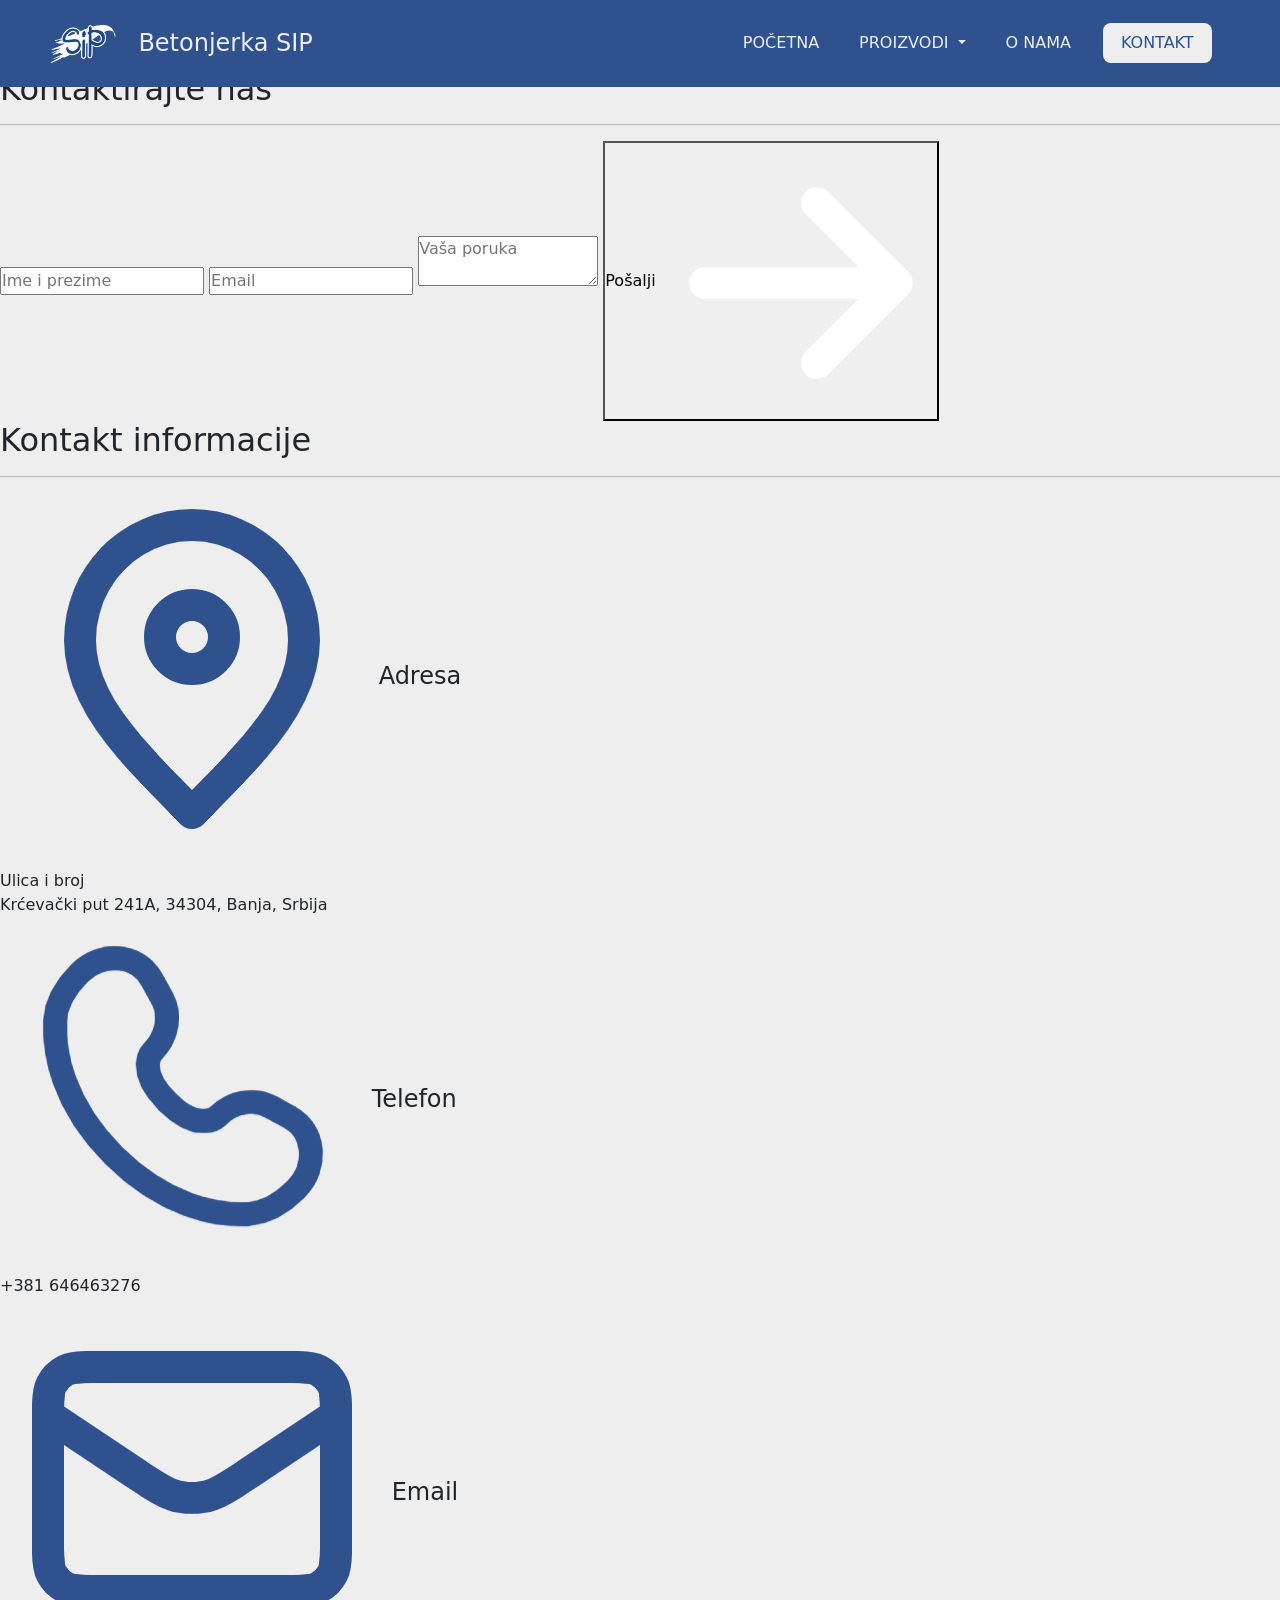
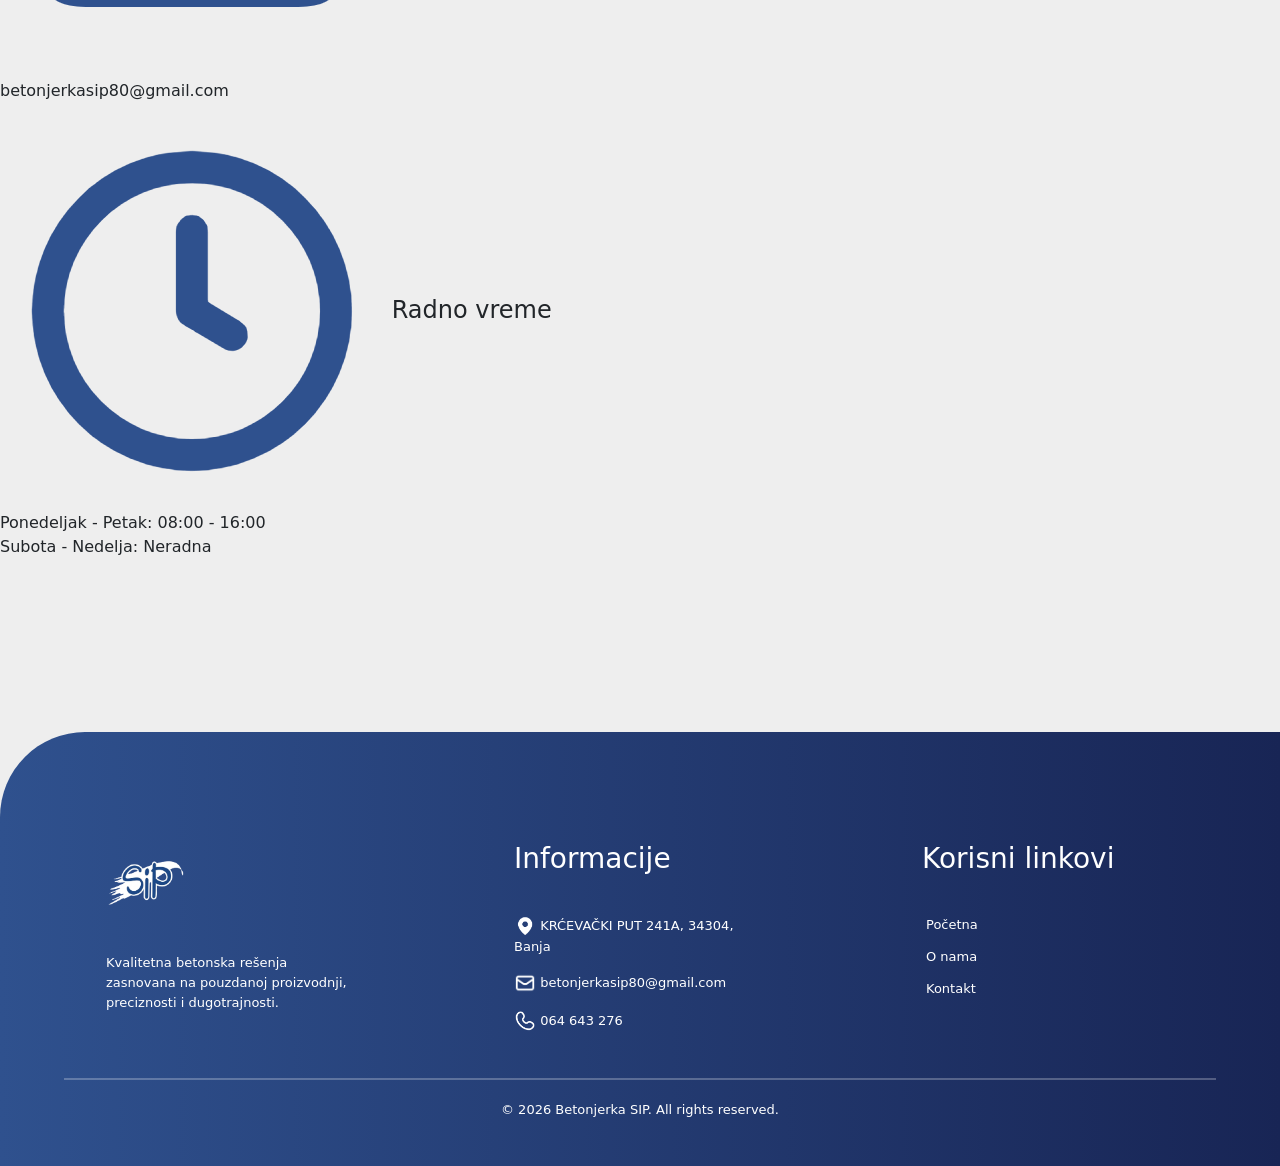
==== commit 20223ec0: "Fix HTML encoding issues in kontakt/index.html dodavanje broja telefona" ====
--- a/kontakt/index.html
+++ b/kontakt/index.html
@@ -38,7 +38,7 @@
 
             <div class="info-card">
                 <h4><img src="/assets/telefon-plavo.png" alt="no img" class="c-i"> Telefon</h4>
-                <p>+381 64643276</p>
+                <p>+381 646463276</p>
             </div>
 
             <div class="info-card">
@@ -70,4 +70,4 @@
 <script src="https://cdn.jsdelivr.net/npm/bootstrap@5.3.8/dist/js/bootstrap.bundle.min.js" integrity="sha384-FKyoEForCGlyvwx9Hj09JcYn3nv7wiPVlz7YYwJrWVcXK/BmnVDxM+D2scQbITxI" crossorigin="anonymous"></script>
 
 </body>
-</html>+</html>
--- a/styles/style.css
+++ b/styles/style.css
@@ -338,6 +338,9 @@
 
     }
 
+    .product-card .product-info{
+    padding:20px 25px;
+
 }
 .cta {
     margin:80px 8%;
@@ -380,6 +383,8 @@
     .gallery-grid {
         grid-template-columns:repeat(2,1fr);
     }
+
+    .p
 }
 
 @media(max-width:600px){
@@ -1278,7 +1283,7 @@
         min-height: 140px;
     }
     .class-box strong {
-        font-size: 45px;
+        font-size: 30px;
     }
 }
 
@@ -2692,4 +2697,4 @@
         padding: 30px 25px;
         min-height: 180px;
     }
-}+}
